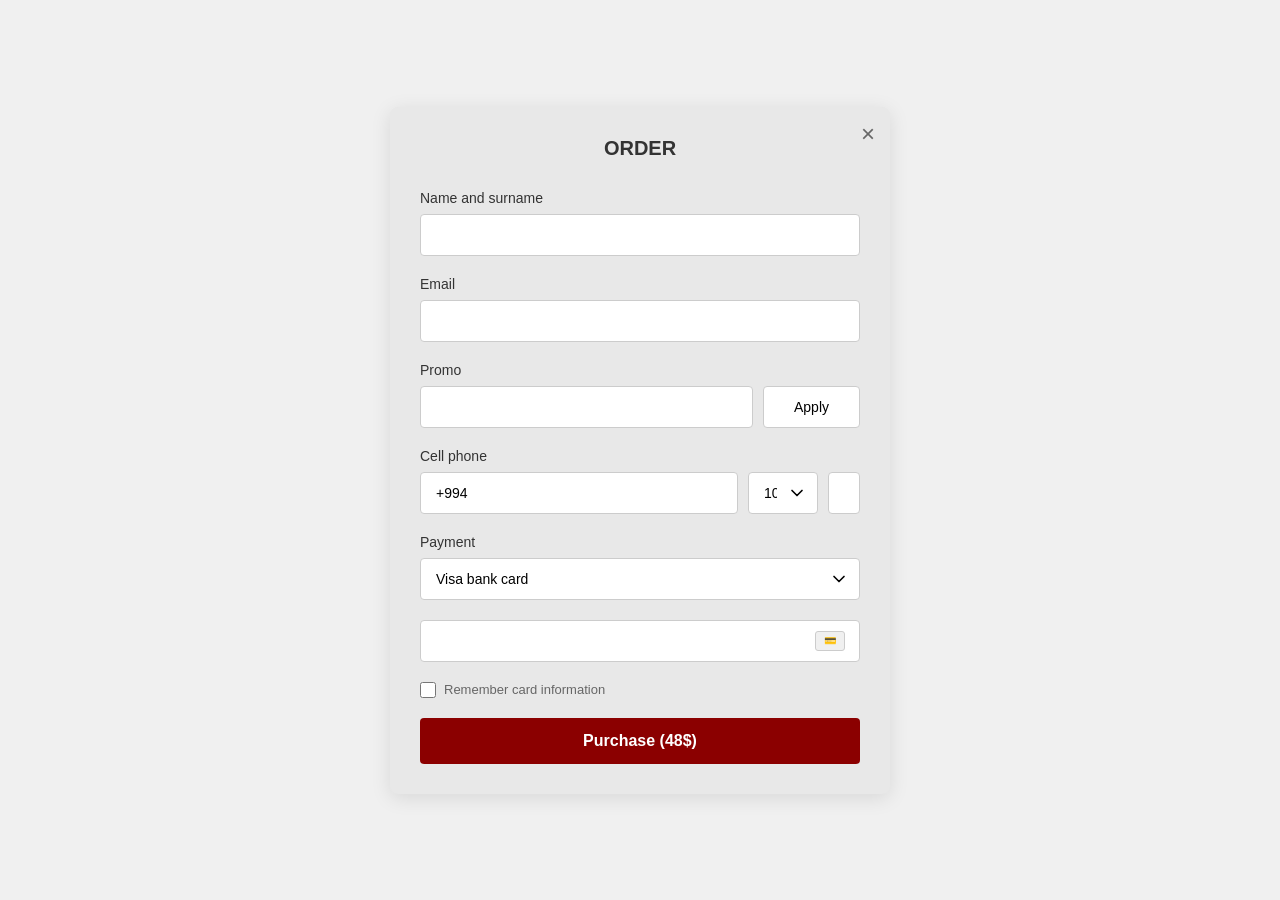
==== cinema-project/checkout.html @ a5a3f799 "seat" ====
<!DOCTYPE html>
<html lang="en">
<head>
    <meta charset="UTF-8">
    <meta name="viewport" content="width=device-width, initial-scale=1.0">
    <title>Document</title>
    <link rel="stylesheet" href="../css/checkout.css">
</head>
<body>
     <div class="order-modal">
        <button class="close-btn" onclick="closeForm()">×</button>
        <h2>ORDER</h2>
        
        <div class="success-message" id="successMessage">
            Order placed successfully!
        </div>

        <form id="orderForm" novalidate>
            <div class="form-group">
                <label for="fullname">Name and surname</label>
                <input type="text" id="fullname" name="fullname" placeholder="">
                <div class="error-message" id="fullnameError"></div>
            </div>

            <div class="form-group">
                <label for="email">Email</label>
                <input type="email" id="email" name="email" placeholder="">
                <div class="error-message" id="emailError"></div>
            </div>

            <div class="form-group">
                <label for="promo">Promo</label>
                <div class="promo-group">
                    <input type="text" id="promo" name="promo" placeholder="">
                    <button type="button" class="apply-btn" onclick="applyPromo()">Apply</button>
                </div>
                <div class="error-message" id="promoError"></div>
            </div>

            <div class="form-group">
                <label for="phone">Cell phone</label>
                <div class="phone-group">
                    <input type="text" id="countryCode" class="country-code" value="+994" readonly>
                    <select id="phonePrefix" class="phone-select">
                        <option value="10">10</option>
                        <option value="50">50</option>
                        <option value="51">51</option>
                        <option value="55">55</option>
                        <option value="70">70</option>
                        <option value="77">77</option>
                        <option value="99">99</option>
                    </select>
                    <input type="tel" id="phone" name="phone" class="phone-number" placeholder="" maxlength="7">
                </div>
                <div class="error-message" id="phoneError"></div>
            </div>

            <div class="form-group">
                <label for="payment">Payment</label>
                <select id="payment" name="payment">
                    <option value="visa">Visa bank card</option>
                    <option value="mastercard">Mastercard</option>
                    <option value="amex">American Express</option>
                    <option value="paypal">PayPal</option>
                </select>
                <div class="error-message" id="paymentError"></div>
            </div>

            <div class="form-group">
                <div class="card-input-wrapper">
                    <input type="text" id="cardNumber" name="cardNumber" placeholder="" maxlength="19">
                    <div class="card-icon">💳</div>
                </div>
                <div class="error-message" id="cardError"></div>
            </div>

            <div class="checkbox-group">
                <input type="checkbox" id="remember" name="remember">
                <label for="remember">Remember card information</label>
            </div>

            <button type="submit" class="purchase-btn">Purchase (48$)</button>
        </form>
    </div>
    <script src="../js/checkout.js"></script>
</body>
</html>
---- css/checkout.css ----
* {
            margin: 0;
            padding: 0;
            box-sizing: border-box;
        }

        body {
            font-family: 'Arial', sans-serif;
            background: #f0f0f0;
            min-height: 100vh;
            display: flex;
            justify-content: center;
            align-items: center;
            padding: 20px;
        }

        .order-modal {
            background: #e8e8e8;
            border-radius: 8px;
            width: 100%;
            max-width: 500px;
            padding: 30px;
            position: relative;
            box-shadow: 0 4px 20px rgba(0, 0, 0, 0.1);
        }

        .close-btn {
            position: absolute;
            top: 15px;
            right: 15px;
            background: none;
            border: none;
            font-size: 24px;
            color: #666;
            cursor: pointer;
            line-height: 1;
        }

        .close-btn:hover {
            color: #333;
        }

        h2 {
            text-align: center;
            color: #333;
            margin-bottom: 30px;
            font-size: 20px;
            font-weight: 600;
        }

        .form-group {
            margin-bottom: 20px;
        }

        label {
            display: block;
            margin-bottom: 8px;
            color: #333;
            font-size: 14px;
            font-weight: 500;
        }

        input[type="text"],
        input[type="email"],
        input[type="tel"],
        select {
            width: 100%;
            padding: 12px 15px;
            border: 1px solid #ccc;
            border-radius: 4px;
            font-size: 14px;
            background: white;
            transition: border-color 0.3s;
        }

        input:focus,
        select:focus {
            outline: none;
            border-color: #8b0000;
        }

        input.error,
        select.error {
            border-color: #e74c3c;
        }

        .error-message {
            color: #e74c3c;
            font-size: 12px;
            margin-top: 5px;
            display: none;
        }

        .error-message.show {
            display: block;
        }

        .promo-group {
            display: flex;
            gap: 10px;
        }

        .promo-group input {
            flex: 1;
        }

        .apply-btn {
            padding: 12px 30px;
            background: white;
            border: 1px solid #ccc;
            border-radius: 4px;
            cursor: pointer;
            font-size: 14px;
            transition: background 0.3s;
        }

        .apply-btn:hover {
            background: #f5f5f5;
        }

        .phone-group {
            display: flex;
            gap: 10px;
        }

        .country-code {
            width: 80px;
        }

        .phone-select {
            width: 70px;
        }

        .phone-number {
            flex: 1;
        }

        .payment-group {
            position: relative;
        }

        select {
            appearance: none;
            background-image: url("data:image/svg+xml;charset=UTF-8,%3csvg xmlns='http://www.w3.org/2000/svg' viewBox='0 0 24 24' fill='none' stroke='currentColor' stroke-width='2' stroke-linecap='round' stroke-linejoin='round'%3e%3cpolyline points='6 9 12 15 18 9'%3e%3c/polyline%3e%3c/svg%3e");
            background-repeat: no-repeat;
            background-position: right 10px center;
            background-size: 20px;
            padding-right: 40px;
        }

        .card-input-wrapper {
            position: relative;
        }

        .card-icon {
            position: absolute;
            right: 15px;
            top: 50%;
            transform: translateY(-50%);
            width: 30px;
            height: 20px;
            background: #f0f0f0;
            border: 1px solid #ccc;
            border-radius: 3px;
            display: flex;
            align-items: center;
            justify-content: center;
            font-size: 10px;
        }

        .checkbox-group {
            display: flex;
            align-items: center;
            margin-bottom: 20px;
        }

        input[type="checkbox"] {
            margin-right: 8px;
            cursor: pointer;
            width: 16px;
            height: 16px;
        }

        .checkbox-group label {
            margin: 0;
            cursor: pointer;
            font-weight: normal;
            font-size: 13px;
            color: #666;
        }

        .purchase-btn {
            width: 100%;
            padding: 14px;
            background: #8b0000;
            color: white;
            border: none;
            border-radius: 4px;
            font-size: 16px;
            font-weight: 600;
            cursor: pointer;
            transition: background 0.3s;
        }

        .purchase-btn:hover {
            background: #a00000;
        }

        .purchase-btn:active {
            transform: scale(0.98);
        }

        .success-message {
            display: none;
            background: #27ae60;
            color: white;
            padding: 15px;
            border-radius: 4px;
            margin-bottom: 20px;
            text-align: center;
        }

        .success-message.show {
            display: block;
        }
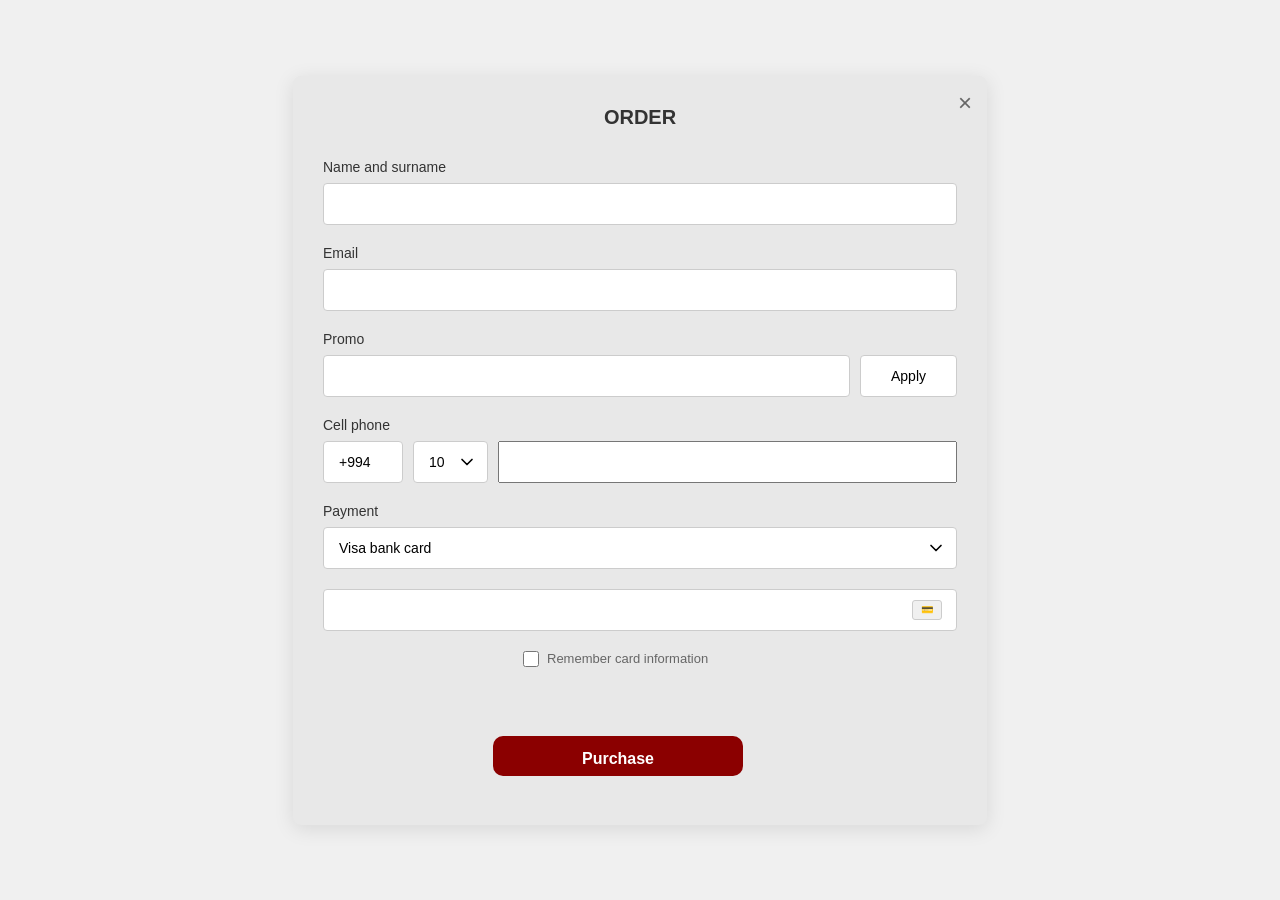
==== commit 3b560f17: "checkout" ====
--- a/cinema-project/checkout.html
+++ b/cinema-project/checkout.html
@@ -79,7 +79,7 @@
                 <label for="remember">Remember card information</label>
             </div>
 
-            <button type="submit" class="purchase-btn">Purchase (48$)</button>
+            <button type="submit" class="purchase-btn">Purchase</button>
         </form>
     </div>
     <script src="../js/checkout.js"></script>
--- a/css/checkout.css
+++ b/css/checkout.css
@@ -17,8 +17,8 @@
         .order-modal {
             background: #e8e8e8;
             border-radius: 8px;
-            width: 100%;
-            max-width: 500px;
+            width: 694px;
+            height:749px;
             padding: 30px;
             position: relative;
             box-shadow: 0 4px 20px rgba(0, 0, 0, 0.1);
@@ -62,7 +62,6 @@
 
         input[type="text"],
         input[type="email"],
-        input[type="tel"],
         select {
             width: 100%;
             padding: 12px 15px;
@@ -124,15 +123,16 @@
         }
 
         .country-code {
-            width: 80px;
+            flex: 0 0 80px;
         }
 
         .phone-select {
-            width: 70px;
+            flex:  0 0 75px;
         }
 
         .phone-number {
             flex: 1;
+            width: 50px;
         }
 
         .payment-group {
@@ -169,9 +169,11 @@
         }
 
         .checkbox-group {
+            position: relative;
             display: flex;
             align-items: center;
             margin-bottom: 20px;
+            left: 200px;
         }
 
         input[type="checkbox"] {
@@ -190,12 +192,16 @@
         }
 
         .purchase-btn {
-            width: 100%;
+            position: absolute;
+            width: 250px;
+            height: 40px;
+            border-radius: 10px;
             padding: 14px;
+            left: 200px;
+            top: 660px;
             background: #8b0000;
             color: white;
             border: none;
-            border-radius: 4px;
             font-size: 16px;
             font-weight: 600;
             cursor: pointer;
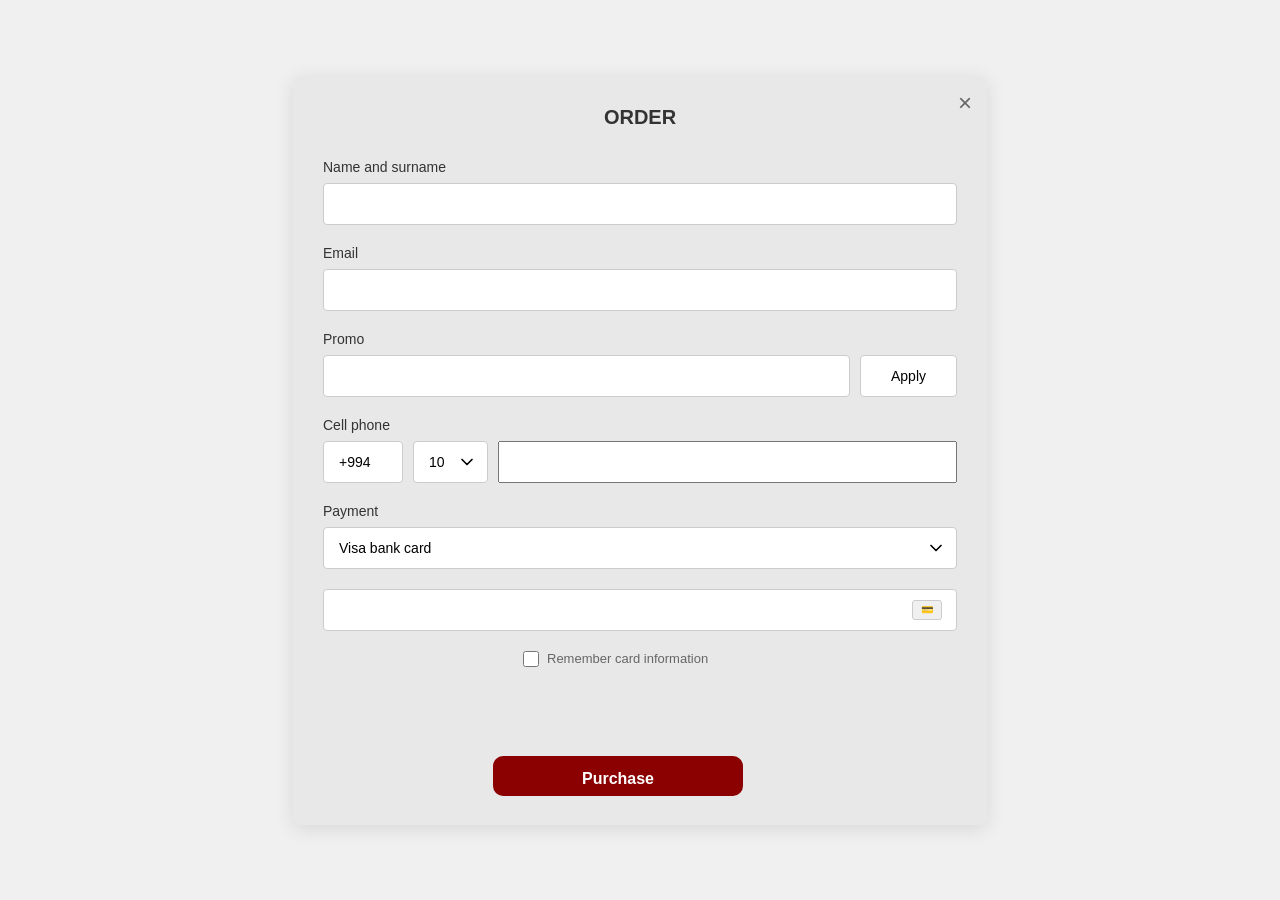
==== commit b173a94b: "eh" ====
--- a/cinema-project/checkout.html
+++ b/cinema-project/checkout.html
@@ -7,6 +7,7 @@
     <link rel="stylesheet" href="../css/checkout.css">
 </head>
 <body>
+    <div class="model-overlay">
      <div class="order-modal">
         <button class="close-btn" onclick="closeForm()">×</button>
         <h2>ORDER</h2>
@@ -81,6 +82,8 @@
 
             <button type="submit" class="purchase-btn">Purchase</button>
         </form>
+        
+    </div>
     </div>
     <script src="../js/checkout.js"></script>
 </body>
--- a/css/checkout.css
+++ b/css/checkout.css
@@ -198,7 +198,7 @@
             border-radius: 10px;
             padding: 14px;
             left: 200px;
-            top: 660px;
+            top: 680px;
             background: #8b0000;
             color: white;
             border: none;
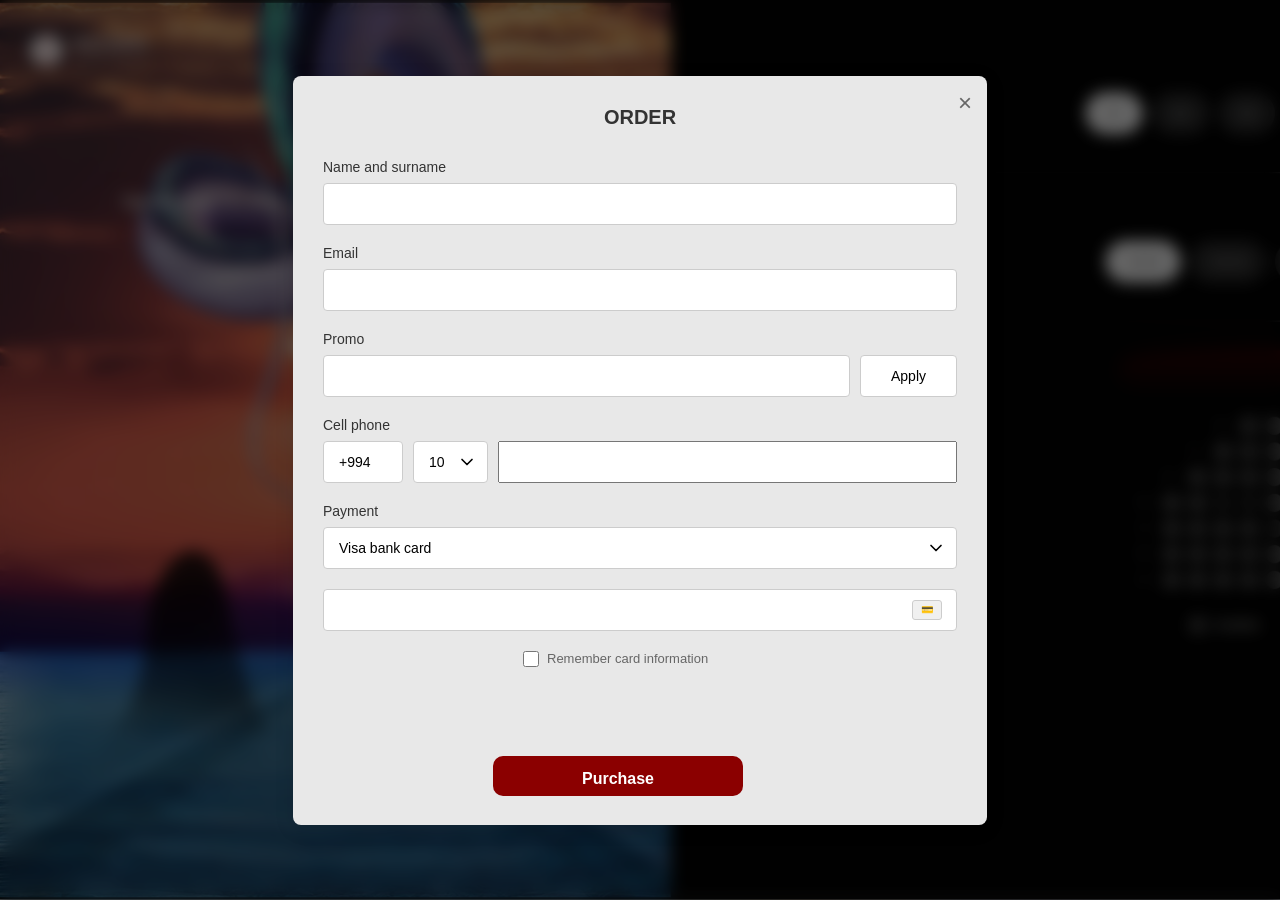
==== commit 5f1eafd1: "bolo" ====
--- a/cinema-project/checkout.html
+++ b/cinema-project/checkout.html
@@ -3,13 +3,14 @@
 <head>
     <meta charset="UTF-8">
     <meta name="viewport" content="width=device-width, initial-scale=1.0">
-    <title>Document</title>
+    <title>Checkout</title>
     <link rel="stylesheet" href="../css/checkout.css">
 </head>
 <body>
-    <div class="model-overlay">
-     <div class="order-modal">
-        <button class="close-btn" onclick="closeForm()">×</button>
+    <div class="background-blur"></div>
+
+    <div class="order-modal">
+        <button class="close-btn" onclick="window.history.back()">×</button>
         <h2>ORDER</h2>
         
         <div class="success-message" id="successMessage">
@@ -82,9 +83,8 @@
 
             <button type="submit" class="purchase-btn">Purchase</button>
         </form>
-        
     </div>
-    </div>
+    
     <script src="../js/checkout.js"></script>
 </body>
 </html>
--- a/css/checkout.css
+++ b/css/checkout.css
@@ -6,12 +6,23 @@
 
         body {
             font-family: 'Arial', sans-serif;
-            background: #f0f0f0;
+            background-image: url("../img/background.png");
+            background-size: cover;
             min-height: 100vh;
             display: flex;
             justify-content: center;
             align-items: center;
             padding: 20px;
+        }
+        .background-blur{
+            position: fixed;
+            top: 0;
+            left: 0;
+            width: 100%;
+            height: 100%;
+            background: rgba(3, 3, 3, 0.6);
+            backdrop-filter: blur(8px);
+            z-index: -1;
         }
 
         .order-modal {
